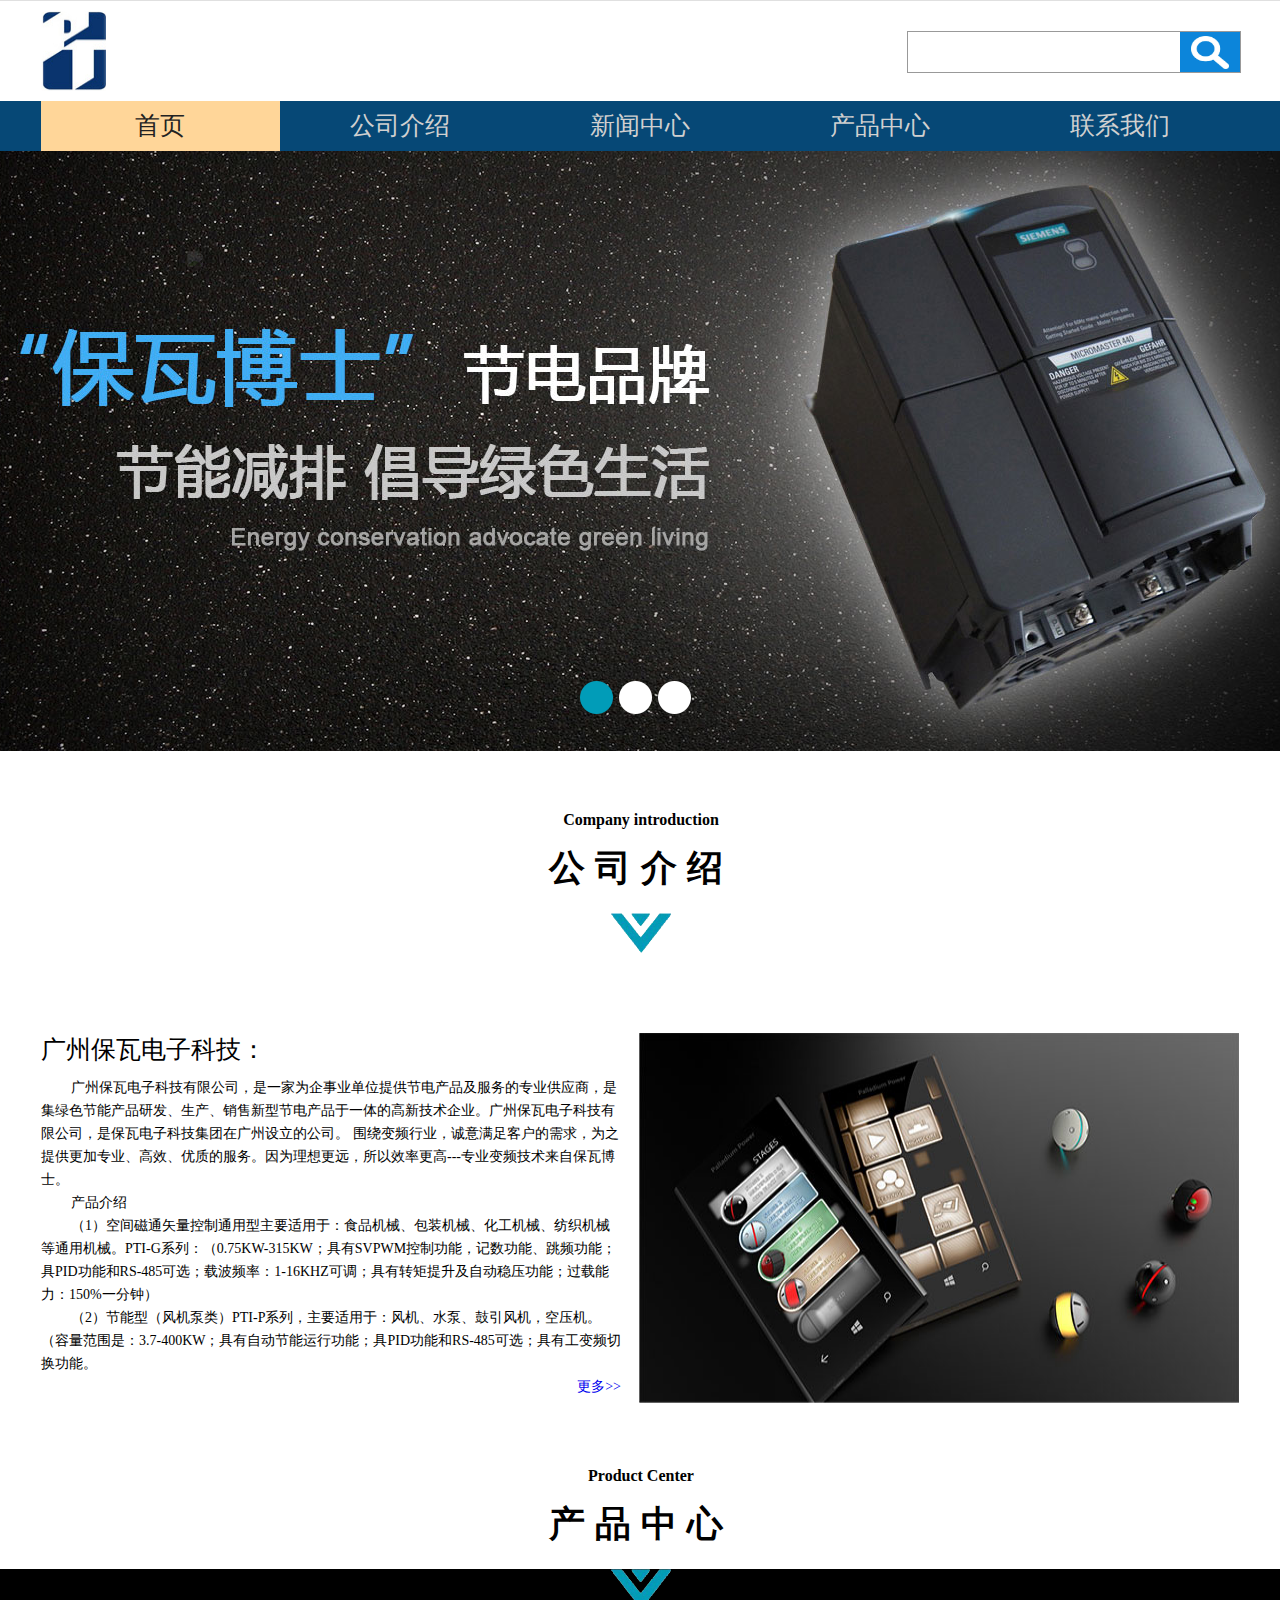
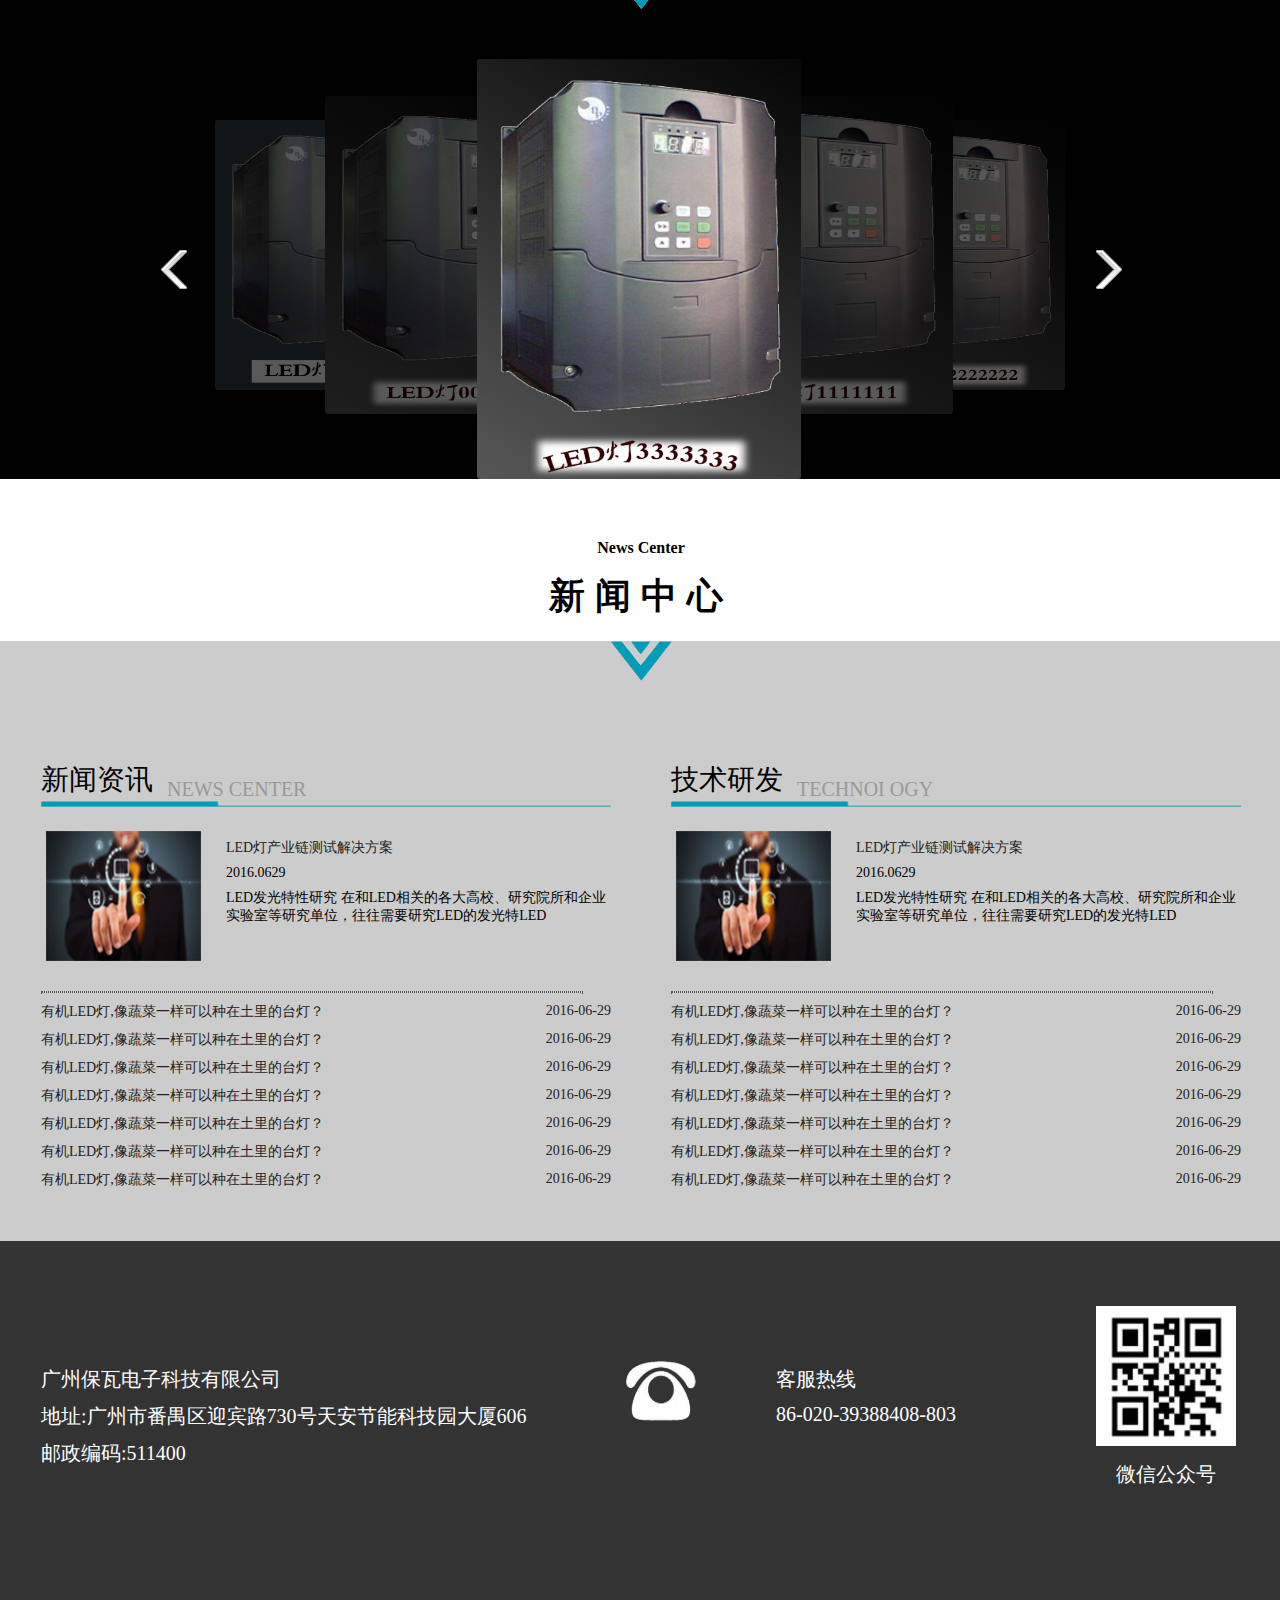
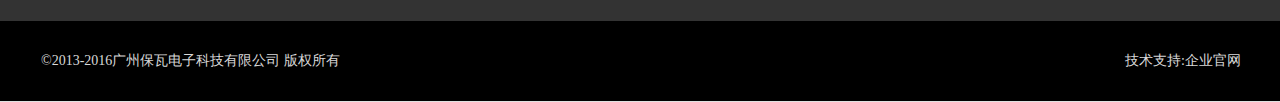
==== demo1/index.html @ ef254780 "first commit" ====
<!DOCTYPE html>
<html lang="en">
<head>
	<meta charset="UTF-8">
	<title>首页</title>
	<!-- body样式 -->
	<link rel="stylesheet" href="css/index.css" />
	<link rel="stylesheet" href="../public.css" />
	<!-- top轮播图样式及 js-->
	<link rel="stylesheet" href="css/banner-one.css" />
	<script src="js/jquery-1.8.3.min.js"></script>
	<script type="text/javascript" src="js/banner-one.js"></script>

	<!-- body焦点轮播图样式及 js -->
	<link rel="stylesheet" href="css/banner-two.css" />
	<script type="text/javascript" src="js/banner-two.js"></script>
</head>
<body>
	<div class="main">
		<div class="top-wrap">
			<div class="top-con">
				<img src="images/pic_03.gif" alt="" style="width:65px;height:80px;" />
				<div class="search">
					<input type="text" value="" />
					<button><img src="../images/901_03.png" alt=""></button>
				</div>
			</div>
		</div>

		<div class="head-nav">
			<ul>
				<li class="on"><a href="../demo1/index.html">首页</a></li>
				<li><a href="../demo2/index.html">公司介绍</a></li>
				<li><a href="../demo3/index.html">新闻中心</a></li>
				<li><a href="../demo4/index.html">产品中心</a></li>
				<li><a href="../demo5/index.html">联系我们</a></li>
			</ul>
		</div>

		<div class="DB_tab25">
			<ul class="DB_bgSet">
				<li style="background:url(images/banner1.jpg) no-repeat 100% 100%;"></li>
				<li style="background:url(images/banner2.jpg) no-repeat 100% 100%;"></li>
				<li style="background:url(images/banner3.jpg) no-repeat 100% 100%;"></li>
				<!-- <li style="background:url(images/about_us_02.jpg) no-repeat 100% 100%;"></li> -->
			</ul>

			<ul class="DB_imgSet">
				<li onClick="javascript:window.location.href='http://sc.admin5.com';">
					<img class="DB_1_1" src="images/" alt="图片logoA" style="width:200px;height:230px;" />
					<img class="DB_1_2" src="images/" alt="图片logoB" style="width:200px;height:230px;" />
		            <img class="DB_1_3" src="images/" alt="图片logoC" style="width:200px;height:230px;" />
				</li>

				<li onClick="javascript:window.location.href='http://sc.admin5.com';">
					<img class="DB_2_1" src="images/" alt="图片B-1" style="width:200px;height:230px;" />
					<img class="DB_2_2" src="images/" alt="图片B-2" style="width:200px;height:230px;" />
					<img class="DB_2_3" src="images/" alt="图片B-3" style="width:200px;height:230px;" />
				</li>

				<li onClick="javascript:window.location.href='http://sc.admin5.com';">
					<img class="DB_3_1" src="images/" alt="图片C-1" style="width:200px;height:230px;" />
					<img class="DB_3_2" src="images/" alt="图片C-2" style="width:200px;height:230px;" />		
					<img class="DB_3_3" src="images/" alt="图片C-3" style="width:200px;height:230px;" />		
				</li>

				<!-- <li onClick="javascript:window.location.href='http://sc.admin5.com';">
					<img class="DB_4_1" src="images/" alt="图片D-1" style="width:200px;height:230px;" />
					<img class="DB_4_2" src="images/" alt="图片D-2" style="width:200px;height:230px;" />
					<img class="DB_4_3" src="images/" alt="图片D-3" style="width:200px;height:230px;" />
					 每页可多次添加 html 
					<img class="DB_4_4" src="images/" alt="图片D-4" style="width:200px;height:230px;" /> 
		        </li> -->
		       </ul>
			<div class="DB_menuWrap">
				<ul class="DB_menuSet">
					<li><img src="images/banner_cir1.png" alt=""></li>
					<li><img src="images/banner_cir1.png" alt=""></li>
					<li><img src="images/banner_cir1.png" alt=""></li>
					<!-- <li><img src="images/banner_cir1.png" alt=""></li> -->
					<!-- <li><img src="images/btn_off.png" alt=""></li>
					<li><img src="images/btn_off.png" alt=""></li>
					<li><img src="images/btn_off.png" alt=""></li>
					<li><img src="images/btn_off.png" alt=""></li> -->
				</ul>
				<div class="DB_next"><img src="images/nextArrow.png" alt="NEXT" /></div>
				<div class="DB_prev"><img src="images/prevArrow.png" alt="PREV" /></div>
			</div>
		</div>
		<div style="text-align:center;margin:50px 0; font:normal 14px/24px 'MicroSoft YaHei';"></div>

		<div class="company-con">
			<div class="wrap">
				<div class="title">
					<h4>Company introduction</h4>
					<h2>公司介绍</h2>
					<img src="images/211_03.png" alt="" class="icon1" />
				</div>
				<div class="left-con">
					<h3>广州保瓦电子科技：</h3>
					<p>广州保瓦电子科技有限公司，是一家为企事业单位提供节电产品及服务的专业供应商，是集绿色节能产品研发、生产、销售新型节电产品于一体的高新技术企业。广州保瓦电子科技有限公司，是保瓦电子科技集团在广州设立的公司。 围绕变频行业，诚意满足客户的需求，为之提供更加专业、高效、优质的服务。因为理想更远，所以效率更高---专业变频技术来自保瓦博士。  </p>
	  				<p>产品介绍</p> 
					<p>（1）空间磁通矢量控制通用型主要适用于：食品机械、包装机械、化工机械、纺织机械等通用机械。PTI-G系列：（0.75KW-315KW；具有SVPWM控制功能，记数功能、跳频功能；具PID功能和RS-485可选；载波频率：1-16KHZ可调；具有转矩提升及自动稳压功能；过载能力：150%一分钟）</p>  
					<p>（2）节能型（风机泵类）PTI-P系列，主要适用于：风机、水泵、鼓引风机，空压机。（容量范围是：3.7-400KW；具有自动节能运行功能；具PID功能和RS-485可选；具有工变频切换功能。 </p>
					<p class="last_p"><a href="javascript:;">更多&gt;&gt;</a></p>
				</div>
				<div class="right-con"><img src="../images/subnav_about_us.jpg" alt="" /></div>
			</div>
		</div>

		<div class="banner-two">
			<div class="title">
				<h4>Product Center</h4>
				<h2>产品中心</h2>
			</div>
			<div class="banner-box">
				<img src="images/211_03.png" alt="" class="icon1" />
				<div id="box">
				    <pre class="prev">prev</pre>
				    <pre class="next">next</pre>
				    <ul>
				        <li><img src="images/ss1_03.jpg" /></li>
				        <li><img src="images/2121_03.jpg" /></li>
				        <li><img src="images/a31_03.jpg" /></li>
				        <li><img src="images/v31_03.jpg" /></li>
				        <li><img src="images/z1_03.jpg" /></li>
				        <li><img src="images/a31_03.jpg" /></li>
				    </ul>
				</div>
			</div>
		</div>

		<div class="news">
			<div class="title">
				<h4>News Center</h4>
				<h2>新闻中心</h2>
			</div>
			<div class="news-wrap">
				<img src="images/211_03.png" alt="" class="icon1" />
				<div class="news-con">
					<div class="new-fl">
						<h3>新闻资讯&nbsp;&nbsp;<sub>NEWS CENTER</sub></h3>
						<img src="images/1a_03.png" alt="" class="border-pic">
						<ul class="news_box1">
							<span class="span_one"><img src="../images/news_men.jpg" alt=""></span>
							<li><a href="javascript:;">LED灯产业链测试解决方案</a></li>
							<li>2016.0629</li>
							<li>LED发光特性研究 在和LED相关的各大高校、研究院所和企业实验室等研究单位，往往需要研究LED的发光特LED</li>
						</ul>
						<ul class="news_box2 clear_box">
							<span class="border"></span>
							<li><a href="javascript:;">有机LED灯,像蔬菜一样可以种在土里的台灯？<span>2016-06-29</span></a></li>
							<li><a href="javascript:;">有机LED灯,像蔬菜一样可以种在土里的台灯？<span>2016-06-29</span></a></li>
							<li><a href="javascript:;">有机LED灯,像蔬菜一样可以种在土里的台灯？<span>2016-06-29</span></a></li>
							<li><a href="javascript:;">有机LED灯,像蔬菜一样可以种在土里的台灯？<span>2016-06-29</span></a></li>
							<li><a href="javascript:;">有机LED灯,像蔬菜一样可以种在土里的台灯？<span>2016-06-29</span></a></li>
							<li><a href="javascript:;">有机LED灯,像蔬菜一样可以种在土里的台灯？<span>2016-06-29</span></a></li>
							<li><a href="javascript:;">有机LED灯,像蔬菜一样可以种在土里的台灯？<span>2016-06-29</span></a></li>
						</ul>
					</div>

					<div class="new-fr">
						<h3>技术研发&nbsp;&nbsp;<sub>TECHNOI OGY</sub></h3>
						<img src="images/1a_03.png" alt="" class="border-pic">
						<ul class="news_box1">
							<span class="span_one"><img src="../images/news_men.jpg" alt=""></span>
							<li><a href="javascript:;">LED灯产业链测试解决方案</a></li>
							<li>2016.0629</li>
							<li>LED发光特性研究 在和LED相关的各大高校、研究院所和企业实验室等研究单位，往往需要研究LED的发光特LED</li>
						</ul>
						<ul class="news_box2 clear_box">
							<span class="border"></span>
							<li><a href="javascript:;">有机LED灯,像蔬菜一样可以种在土里的台灯？<span>2016-06-29</span></a></li>
							<li><a href="javascript:;">有机LED灯,像蔬菜一样可以种在土里的台灯？<span>2016-06-29</span></a></li>
							<li><a href="javascript:;">有机LED灯,像蔬菜一样可以种在土里的台灯？<span>2016-06-29</span></a></li>
							<li><a href="javascript:;">有机LED灯,像蔬菜一样可以种在土里的台灯？<span>2016-06-29</span></a></li>
							<li><a href="javascript:;">有机LED灯,像蔬菜一样可以种在土里的台灯？<span>2016-06-29</span></a></li>
							<li><a href="javascript:;">有机LED灯,像蔬菜一样可以种在土里的台灯？<span>2016-06-29</span></a></li>
							<li><a href="javascript:;">有机LED灯,像蔬菜一样可以种在土里的台灯？<span>2016-06-29</span></a></li>
						</ul>
					</div>
					<div class="clear"></div>
				</div>
			</div>
		</div>

		<div class="contact">
			<div class="contact-wrap">
				<ul class="con_one">
					<li>广州保瓦电子科技有限公司</li>
					<li>地址:广州市番禺区迎宾路730号天安节能科技园大厦606</li>
					<li>邮政编码:511400</li>
				</ul>
				<ul class="con_two">
					<img src="images/12_10.png" alt="">
					<li>客服热线</li>
					<li>86-020-39388408-803</li>
				</ul>
				<ul class="con_three">
					<li><img src="images/12_05.jpg" alt=""></li>
					<li>微信公众号</li>
				</ul>
			</div>
		</div>

		<div class="footer">
			<div class="footer-box">
				<span class="span">&copy;2013-2016广州保瓦电子科技有限公司 版权所有</span>
				<span class="last-span">技术支持:企业官网</span>
			</div>
		</div>
	</div>
	<script type="text/javascript">
		$('.DB_tab25').DB_tabMotionBanner({
			key:'b28551',
			autoRollingTime:10000,                            
			bgSpeed:500,
			motion:{
				DB_1_1:{left:-50,opacity:0,speed:1000,delay:500},
				DB_1_2:{left:-50,opacity:0,speed:1000,delay:1000},
				DB_1_3:{left:100,opacity:0,speed:1000,delay:1500},
				DB_2_1:{top:50,opacity:0,speed:1000,delay:500},
				DB_2_2:{top:50,opacity:0,speed:1000,delay:1000},
				DB_2_3:{top:100,opacity:0,speed:1000,delay:1500},
				DB_3_1:{left:-50,opacity:0,speed:1000,delay:500},
				DB_3_2:{top:50,opacity:0,speed:1000,delay:1000},
				DB_3_3:{top:0,opacity:0,speed:1000,delay:1500},
				DB_4_1:{top:50,opacity:0,speed:1000,delay:500},
				DB_4_2:{top:0,opacity:0,speed:1000,delay:1000},
				DB_4_3:{top:0,opacity:0,speed:1000,delay:1500},
				DB_4_4:{top:30,opacity:0,speed:1000,delay:2000},
				DB_4_5:{top:100,opacity:0,speed:1000,delay:3000},
				end:null
			}
		})
	</script>
</body>
</html>
---- demo1/css/index.css ----
/*body,div,ul,li,h4,p{margin:0;padding:0;}*/
h2{
	font-size: 36px;
	letter-spacing: 10px;
}
h4{
	font-size: 16px;
	margin-bottom: 15px;
	padding-top: 60px;
}

.icon1{
	width: 60px;
	height: 40px;
	margin:20px auto 50px auto;
	display: block;
	}
.company-con .title,
.banner-two .title,
.news .title{
	text-align: center;
}
.company-con{
	width: 100%;
	margin-top: -50px;
	}
	.wrap{
		width: 1200px;
		margin:0 auto;
	}
	.wrap .title{
		margin-bottom: 80px;
	}

	.wrap .left-con{
		text-align: left;
		width: 580px;
		float: left;
	}

	.left-con p{
		text-indent: 30px;
		font-size: 14px;
		line-height: 23px;
	}
	.left-con h3{
		margin-bottom: 10px;
		font-size: 25px;
		font-weight: 400;
	}
	.left-con .last_p{
		text-align: right;
	}

	.wrap .right-con{
		width: 600px;
		height: auto;
		float: left;
		margin-left: 18px;
	}
	.right-con img{
		width: 600px;
		height: 370px;
	}

.banner-two{
	clear: both;
	width: 100%;
	}
	.banner-box{
		background: rgb(0,0,0);
		height: 510px;
	}

.news{
	width: 100%;
	}
	.news-wrap{
		background: #ccc;
		height: 600px;
	}
	.news-con{
		width: 1200px;
		margin: 80px auto 0;
		text-align: left;
	}
	.new-fl,.new-fr{
		height: 100%;
		width: 570px;
		float: left;
	}
	.new-fr{
		float: right;
	}
	.news-con h3{
		font-size: 28px;
		font-weight: 500;
	}
	.news-con h3 sub{
		font-size: 20px;
		color: #999;
		padding-top: 3px;
	}
	.news-con li{
		font-size: 14px;
	}
	.news-con .border-pic{
		width: 570px;
		margin:0 auto 20px;
	}
	.new-fl .news_box1 span img,
	.new-fr .news_box1 span img{
		width: 150px;
		height: 120px;
		float: left;
		margin-left: 5px;
		display: block;
	}
	.border{
		width: 540px;
		border:1px dotted #555;
		display: block;
	}
	.new-fl .news_box1,
	.new-fr .news_box1{
		width: 100%;
		height: 130px;
	}
	.new-fl .news_box1 li,
	.new-fr .news_box1 li{
		width: 380px;
		float: left;
		padding:8px 0 0 30px;
	}
	.new-fl ul .span_one,.new-fl ul .span_one img,
	.new-fr ul .span_one,.new-fr ul .span_one img{
		display: block;
		width:155px;
		height: 130px;
		float: left;
		margin-bottom: 30px;
	}
	.news_box2 li{
		padding:10px 0 0 0;
	}
	.news_box2 li span{
		float: right;
	}

	.news_box1 li a,
	.news_box2 li a{
		color: #222;
	}
	.clear_box{
		content: "";
		display: block;
		clear: both;
	}

.contact{
	width: 100%;
	background: #333;
	padding: 60px 0;
	}
	.contact-wrap{
		width: 1200px;
		margin:0 auto;
		height: 260px;
	}
	.contact-wrap li{
		font-size: 20px;
		color: #fff;
		padding:5px 0;
	}

	.contact-wrap .con_one{
		width: 500px;
		float: left;
		text-align: left;
		margin-right:85px;
		margin-top: 60px;
	}
	
	.contact-wrap .con_two{
		width: 370px;
		float: left;
		text-align: left;
		margin-right: 100px;
		margin-top: 60px;
	}
	.contact-wrap .con_two img{
		float: left;
		display: inline-block;
		width: 70px;
		height: 60px;
		margin-right: 80px;
	}
	.contact-wrap .con_three{
		width: 140px;
		float: left;
		text-align: center;
	}
	.contact-wrap .con_three img{
		width: 140px;
		height: 140px;
	}
	.news_box1 li a:hover,
	.news_box2 li a:hover{
		color: blue;
	}
---- public.css ----
/*公共样式*/
*{
	margin:0;
	padding:0;
	}
	html,body{
		width: 100%;
		height:100%;
		font-family:"Microsoft Yahei";
	}
	body{ 
		word-wrap:break-word;
		word-break:break-all; 
		position: relative;
	}
	html { 
		overflow-x: hidden; 
		overflow-y: auto; 
	}
	ul{list-style:none;}

	li{list-style: none;}

	a{text-decoration: none;}

	a:focus{outline: none;}

	img{border:0;}
	input,button{
		outline: none;
		cursor:pointer;
	}

.main{
	width: 1920px;
	margin: 0 auto;
	height: auto;
	border:1px solid #e0e0e0;
	position: absolute;
	top: 0;
	left:50%;
	margin-left: -960px;
	/*box-shadow: 1px 1px 1px #999;
	box-shadow: -1px -1px -1px #999;*/
	}

/*顶部部样式*/
	.top-wrap{
		width: 100%;
	}
	.top-con{
		width: 1200px;
		margin:10px auto;
		height: 80px;
	}
	.top-con img{
		width:65px;
		height: 80px;
		float: left;
		margin-right: 47%;
		vertical-align: middle;
	}
	.top-con .search{
		width: 332px;
		height: 40px;
		line-height: 35px;
		float:right;
		margin:20px 0 20px 0;
		border:1px solid #999;
	}
	.top-con input{
		width: 260px;
		vertical-align: middle;
		margin: 0 auto;
		border:none;
		padding-left:5px;
		font-size: 20px;
	}
	.top-con button{
		width: 60px;
		height: 100%;
		background: rgb(12, 133, 218);
		border:none;
		vertical-align: top;
		float: right;
	}
	.top-con button img{
		width: 38px;
		height: 33px;
		margin:1px 6px 0 11px;
	}

/*头部导航栏样式*/
	.head-nav{
		clear: both;
		height: 50px;
		background:rgb(6, 72, 118);
	}
	.head-nav ul{
		width: 1200px;
		margin: 0 auto;
		text-align: center;
	}
	.head-nav li{
		float: left;
		width: 19.9%;
		height: 50px;
		line-height: 50px;
		margin-right: 1px;
	}
	.head-nav a {
		display: block;
		font-weight: 500;	
		color: #d0d0d0;
		font-size: 25px;
	}
	.head-nav li:hover a{
		background: rgb(255, 214, 153);
		color:#222;
	}
	.head-nav .on{
		background: rgb(255, 214, 153);
	}
	.head-nav .on a{color: #222;}

/*banner 样式*/
	.banner,.banner img{
	clear: both;
	width:1920px;
	height: 600px;
	}
	.banner{
		position: absolute;
		left:50%;
		top:150px;
		margin-left: -960px;
	}

/*content 样式*/
	.mainbody{
	width: 1200px;
	margin:650px auto 0;
	height: auto;
	}

/*mainbody 头部导航 样式*/
	.header-nav ul{
	width: 1200px;
	height: 45px;
	line-height: 45px;
	background: rgb(208,208,208);
	}
	.header-nav li{
		float: left;
	}
	.header-nav .nav-first,.header-nav li a{
		color:#666;
		font-size: 20px;
		padding: 0 5px;
	}
	.header-nav li .nav-last{color: blue;}
	.header-nav .nav-first {padding-left:45px;}

/*main-con 样式*/
	.main-con{
		width: 100%;
		margin-top: 30px;
		}

	/*左边导航样式*/
		.fl-nav{
			float: left;
			margin-left: 5px;
		}
		.fl-nav a{
			color:#333;
		}
		.fl-nav li{
			width: 260px;
			height: 50px;
			text-align: center;
			line-height: 50px;
			border-bottom: 1px solid #999;
			margin-bottom: 1px;
			background: rgb(208,208,208);
		}
		.fl-nav .icon-a:hover{
			background: rgb(238, 219, 93);
		}
		.fl-nav li:first-child{
			background:rgb(6, 72, 118);
			font-size: 25px;
			color: #fff;
		}
		.fl-nav li:first-child a{
			color:#fff;
			vertical-align: middle;
		}
		.fl-nav li:first-child img{
			vertical-align: middle;
		}
		.fl-nav .last-child{
			background: rgb(11, 200, 100);
		}
		.fl-nav .icon-a,.fl-nav .last-child{
			font-size: 21px;
		}
	/*三角图标样式*/
		.fl-nav span{
			display: inline-block;width:0;
			border-top:8px solid transparent;
			border-bottom: 8px solid transparent;
			border-left: 8px solid #222;
			border-right: 8px solid transparent;
			margin-right: 10px;
		}
		.fl-nav .font-icon{
			border-left: 8px solid #fff;
		}
	/*鼠标经过是图标的样式*/
		.fl-nav li:hover span{
			border-left-color: #fff;
		}

	/*右边 content 样式*/
		.fr-con-wrap{
			float: right;
			margin:0 auto 120px;
		}
		.fr-con{
			width: 900px;
			border: 2px solid #ccc;
		}
		.fr-con .title{
			width: 100%;
			height: 50px;
		}
		/*图片样式*/
		.fr-con .title img{
			float: left;
			padding:10px 8px 0 5px;
			width:35px;
			height:36px;
			display: inline-block;
		}
		.fr-con h2{
			font-size: 25px;
			font-weight: 500;
			padding:6px 0 6px 0;
		}
		.fr-con .title .icon{
			background-image: url(images/pic_19.png);
			background-repeat: no-repeat;
			width:800px;
			height: 10px;
			float: left;
			display: block;
		}
		.fr-con h3{
			font-weight: 400;
			font-size: 20px;
		}

/*底部样式*/
	.footer{
		clear:both;
		height: 80px;
		background:#000;
	}
	.footer-box{
		width: 1200px;
		height: 100%;
		margin: 0 auto;
	}
	.footer span{
		color:#d8d8d8;
		font-size:14px;
		line-height: 80px;
	}
	.footer-box .last-span{
		float: right;
	}

/*清除浮动样式*/
	.clear{clear: both;}
	.clear1{padding-bottom: 50px;}



/*div清除浮动 加空标签  清除可占位 自动挣开高度*/
/*.clear{clear: both;}*/


/*ul清除浮动 用伪类清除浮动 : content"" ,display:block,clear:both*/
/*.clear{
	content: "";
	display: block;
	clear: both;
}

<input maxlength="10" placeholder="" />
/*maxlength 输入字数*/
---- demo1/css/banner-one.css ----
#top{width:988px; margin:auto;height:80px;}
	#top .logo{float:left;width:178px;height:80px;}
	#top .m{float:right;line-height:80px;width:580px;}
	#top .m a{color:#333;float:left; text-decoration:none;margin-left:50px;font-size:20px;}
	#top .m a:hover{ opacity:0.9;}
	#top .m .a{color:#169bfd;}
	ul,li{list-style:none;margin:0;padding:0}
	.DB_tab25 {width:100%;height:600px;position:relative;overflow:hidden;cursor:pointer;}
	.DB_tab25 .DB_bgSet{position:relative;}
	.DB_tab25 .DB_bgSet li{position:absolute;width:100%;height:600px;display:none;}
	.DB_tab25 .DB_imgSet{position:absolute;width:988px;left:50%;margin-left:-500px;}
	/*位置不一，用此方法*/
	/*.DB_tab25 .DB_imgSet .DB_1_1{position:absolute;left:90px;top:100px;}
	.DB_tab25 .DB_imgSet .DB_1_2{position:absolute;left:390px;top:100px;}
	.DB_tab25 .DB_imgSet .DB_1_3{position:absolute;left:690px;top:100px;}
	.DB_tab25 .DB_imgSet .DB_2_1{position:absolute;left:90px;top:100px;}
	.DB_tab25 .DB_imgSet .DB_2_2{position:absolute;left:390px;top:100px;}
	.DB_tab25 .DB_imgSet .DB_2_3{position:absolute;left:690px;top:100px;}
	.DB_tab25 .DB_imgSet .DB_3_1{position:absolute;left:90px;top:100px;}
	.DB_tab25 .DB_imgSet .DB_3_2{position:absolute;left:390px;top:100px;}
	.DB_tab25 .DB_imgSet .DB_3_3{position:absolute;left:690px;top:100px;}
	.DB_tab25 .DB_imgSet .DB_4_1{position:absolute;left:90px;top:100px;}
	.DB_tab25 .DB_imgSet .DB_4_2{position:absolute;left:390px;top:100px;}
	.DB_tab25 .DB_imgSet .DB_4_3{position:absolute;left:690px;top:100px;}
	*/
	/*位置统一，用此方法*/
	.DB_tab25 .DB_imgSet .DB_1_1,.DB_tab25 .DB_imgSet .DB_2_1,
	.DB_tab25 .DB_imgSet .DB_3_1,.DB_tab25 .DB_imgSet .DB_4_1{position:absolute;left:90px;top:100px;}
	.DB_tab25 .DB_imgSet .DB_1_2,.DB_tab25 .DB_imgSet .DB_2_2,
	.DB_tab25 .DB_imgSet .DB_3_2,.DB_tab25 .DB_imgSet .DB_4_2{position:absolute;left:390px;top:100px;}
	.DB_tab25 .DB_imgSet .DB_1_3,.DB_tab25 .DB_imgSet .DB_2_3,
	.DB_tab25 .DB_imgSet .DB_3_3,.DB_tab25 .DB_imgSet .DB_4_3{position:absolute;left:690px;top:100px;}

	/*如新添加则可用此样式*/
	/*.DB_tab25 .DB_imgSet .DB_4_4{position:absolute;left:540px;top:100px}
	.DB_tab25 .DB_imgSet .DB_4_5{position:absolute;left:770px;top:100px}*/
	.DB_tab25 .DB_menuWrap{position:absolute;width:988px;left:50%;margin-left:-500px;}
	.DB_tab25 .DB_menuWrap .DB_menuSet{position:absolute;width:100%;top:530px;text-align:center;font-size:0; border-radius:20px;}
	.DB_tab25 .DB_menuWrap .DB_menuSet li{cursor:pointer;margin:0 3px;display:inline}
	.DB_tab25 .DB_prev{position:absolute;left:-100px;top:270px;cursor:pointer;display:none}
	.DB_tab25 .DB_next{position:absolute;right:-100px;top:270px;cursor:pointer;display:none}
---- demo1/css/banner-two.css ----
@charset "utf-8";
/*body,div,ul,li,h4,p{margin:0;padding:0;}*/
/*body{font:12px/1.8 arial;color:#fff;background:url(../images/home_bg.jpg) 50% 0 no-repeat #000;}
*//*a{color:#fff;text-decoration:none;background:#666;padding:2px 5px;}
a:hover{background:#F90;}*/

/* box */
#box{
	position:relative;
	width:853px;
	height:419px;
	margin:0 auto;
}
#box ul{
	position:relative;
	width:853px;
	height:419px;
}
#box li{
	position:absolute;
	list-style:none;
	background:#000;
	width:0;
	height:0;
	top:146px;
	left:377px;
	z-index:0;
	cursor:pointer;
	overflow:hidden;
	border-radius:3px;
}
#box li img{
	width:100%;
	height:100%;
	vertical-align:top;
}
#box .prev, #box .next{
	position:absolute;
	top:50%;
	width:39px;
	height:80px;
	margin-top:-40px;
	overflow:hidden;
	text-indent:-999px;
	cursor:pointer;
	background:url(../../images/btn.png) no-repeat;
}
#box .prev{left:-60px;}

#box .next{
	right:-60px;
	background-position:-39px 0;
}
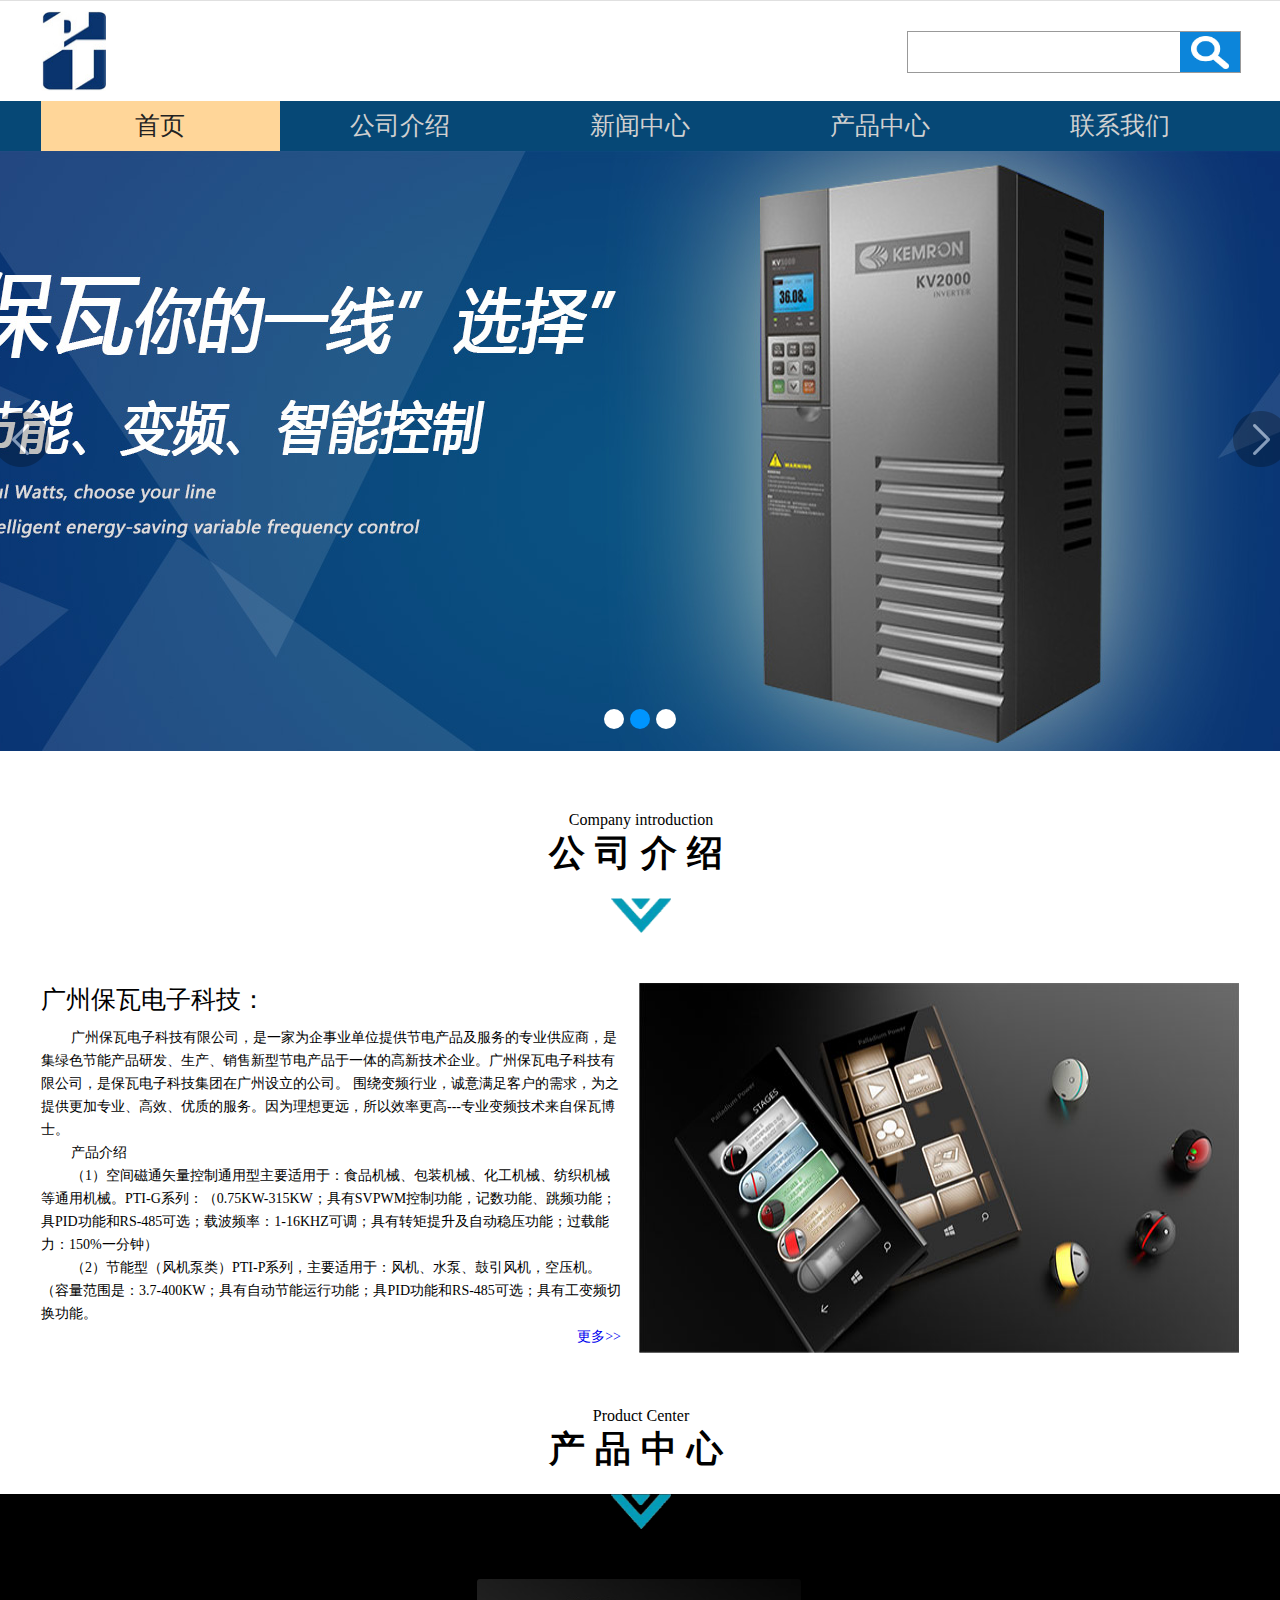
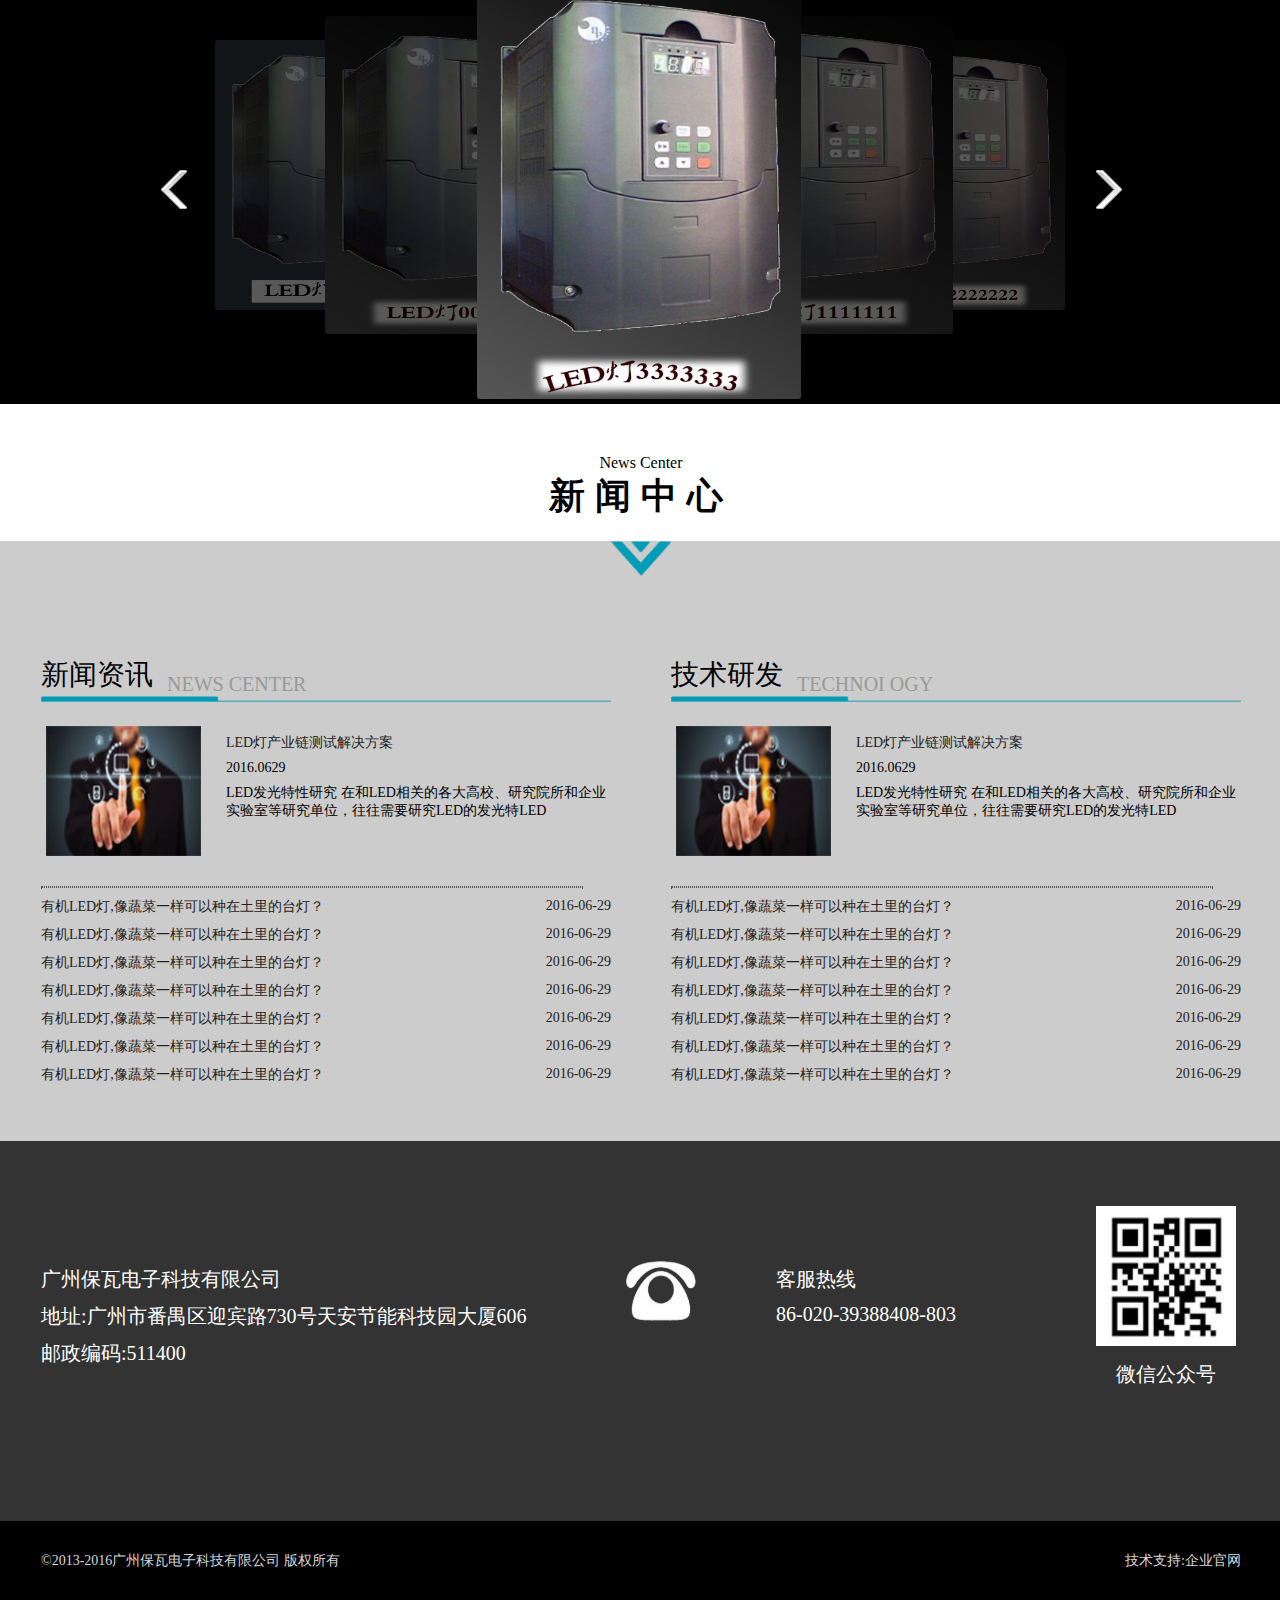
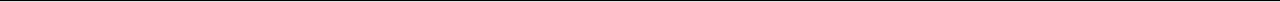
==== commit 6cc87f1d: "one" ====
--- a/demo1/index.html
+++ b/demo1/index.html
@@ -2,6 +2,8 @@
 <html lang="en">
 <head>
 	<meta charset="UTF-8">
+	<!-- <meta http-equiv=Content-Type content=“text/html;charset=utf-8″> -->
+	<meta http-equiv=“X-UA-Compatible” content=“IE=8″>
 	<title>首页</title>
 	<!-- body样式 -->
 	<link rel="stylesheet" href="css/index.css" />
@@ -10,6 +12,7 @@
 	<link rel="stylesheet" href="css/banner-one.css" />
 	<script src="js/jquery-1.8.3.min.js"></script>
 	<script type="text/javascript" src="js/banner-one.js"></script>
+	<script src=”http://ie7-js.googlecode.com/svn/version/2.0(beta)/IE8.js” type=”text/javascript”></script>
 
 	<!-- body焦点轮播图样式及 js -->
 	<link rel="stylesheet" href="css/banner-two.css" />
@@ -37,62 +40,28 @@
 			</ul>
 		</div>
 
-		<div class="DB_tab25">
-			<ul class="DB_bgSet">
-				<li style="background:url(images/banner1.jpg) no-repeat 100% 100%;"></li>
-				<li style="background:url(images/banner2.jpg) no-repeat 100% 100%;"></li>
-				<li style="background:url(images/banner3.jpg) no-repeat 100% 100%;"></li>
-				<!-- <li style="background:url(images/about_us_02.jpg) no-repeat 100% 100%;"></li> -->
-			</ul>
+		<div id="Big_Slide_box">
+			<div id="Big_Slide">
+		    	<ul>
+		        	<li id="Big_Slide_0"><img src="images/banner3.jpg"></li>
+		            <li id="Big_Slide_1"><img src="images/banner2.jpg"></li>
+		            <li id="Big_Slide_2"><img src="images/banner1.jpg"></li>
+		        </ul>
 
-			<ul class="DB_imgSet">
-				<li onClick="javascript:window.location.href='http://sc.admin5.com';">
-					<img class="DB_1_1" src="images/" alt="图片logoA" style="width:200px;height:230px;" />
-					<img class="DB_1_2" src="images/" alt="图片logoB" style="width:200px;height:230px;" />
-		            <img class="DB_1_3" src="images/" alt="图片logoC" style="width:200px;height:230px;" />
-				</li>
+		        <a id="Big_Slide_Last"></a>
+		        <a id="Big_Slide_Next"></a>
 
-				<li onClick="javascript:window.location.href='http://sc.admin5.com';">
-					<img class="DB_2_1" src="images/" alt="图片B-1" style="width:200px;height:230px;" />
-					<img class="DB_2_2" src="images/" alt="图片B-2" style="width:200px;height:230px;" />
-					<img class="DB_2_3" src="images/" alt="图片B-3" style="width:200px;height:230px;" />
-				</li>
-
-				<li onClick="javascript:window.location.href='http://sc.admin5.com';">
-					<img class="DB_3_1" src="images/" alt="图片C-1" style="width:200px;height:230px;" />
-					<img class="DB_3_2" src="images/" alt="图片C-2" style="width:200px;height:230px;" />		
-					<img class="DB_3_3" src="images/" alt="图片C-3" style="width:200px;height:230px;" />		
-				</li>
-
-				<!-- <li onClick="javascript:window.location.href='http://sc.admin5.com';">
-					<img class="DB_4_1" src="images/" alt="图片D-1" style="width:200px;height:230px;" />
-					<img class="DB_4_2" src="images/" alt="图片D-2" style="width:200px;height:230px;" />
-					<img class="DB_4_3" src="images/" alt="图片D-3" style="width:200px;height:230px;" />
-					 每页可多次添加 html 
-					<img class="DB_4_4" src="images/" alt="图片D-4" style="width:200px;height:230px;" /> 
-		        </li> -->
-		       </ul>
-			<div class="DB_menuWrap">
-				<ul class="DB_menuSet">
-					<li><img src="images/banner_cir1.png" alt=""></li>
-					<li><img src="images/banner_cir1.png" alt=""></li>
-					<li><img src="images/banner_cir1.png" alt=""></li>
-					<!-- <li><img src="images/banner_cir1.png" alt=""></li> -->
-					<!-- <li><img src="images/btn_off.png" alt=""></li>
-					<li><img src="images/btn_off.png" alt=""></li>
-					<li><img src="images/btn_off.png" alt=""></li>
-					<li><img src="images/btn_off.png" alt=""></li> -->
-				</ul>
-				<div class="DB_next"><img src="images/nextArrow.png" alt="NEXT" /></div>
-				<div class="DB_prev"><img src="images/prevArrow.png" alt="PREV" /></div>
-			</div>
+		        <div id="Big_Slide_Tab"></div>
+		        <div id="prevL" class="prev" ></div>
+		        <div id="prevR" class="prev" ></div>
+		    </div>
 		</div>
-		<div style="text-align:center;margin:50px 0; font:normal 14px/24px 'MicroSoft YaHei';"></div>
+		<!-- <div style="text-align:center;margin:50px 0; font:normal 14px/24px 'MicroSoft YaHei';"></div> -->
 
 		<div class="company-con">
 			<div class="wrap">
 				<div class="title">
-					<h4>Company introduction</h4>
+					<span>Company introduction</span>
 					<h2>公司介绍</h2>
 					<img src="images/211_03.png" alt="" class="icon1" />
 				</div>
@@ -106,11 +75,12 @@
 				</div>
 				<div class="right-con"><img src="../images/subnav_about_us.jpg" alt="" /></div>
 			</div>
+			<div class="clear"></div>
 		</div>
 
 		<div class="banner-two">
 			<div class="title">
-				<h4>Product Center</h4>
+				<span>Product Center</span>
 				<h2>产品中心</h2>
 			</div>
 			<div class="banner-box">
@@ -132,7 +102,7 @@
 
 		<div class="news">
 			<div class="title">
-				<h4>News Center</h4>
+				<span>News Center</span>
 				<h2>新闻中心</h2>
 			</div>
 			<div class="news-wrap">
@@ -210,29 +180,5 @@
 			</div>
 		</div>
 	</div>
-	<script type="text/javascript">
-		$('.DB_tab25').DB_tabMotionBanner({
-			key:'b28551',
-			autoRollingTime:10000,                            
-			bgSpeed:500,
-			motion:{
-				DB_1_1:{left:-50,opacity:0,speed:1000,delay:500},
-				DB_1_2:{left:-50,opacity:0,speed:1000,delay:1000},
-				DB_1_3:{left:100,opacity:0,speed:1000,delay:1500},
-				DB_2_1:{top:50,opacity:0,speed:1000,delay:500},
-				DB_2_2:{top:50,opacity:0,speed:1000,delay:1000},
-				DB_2_3:{top:100,opacity:0,speed:1000,delay:1500},
-				DB_3_1:{left:-50,opacity:0,speed:1000,delay:500},
-				DB_3_2:{top:50,opacity:0,speed:1000,delay:1000},
-				DB_3_3:{top:0,opacity:0,speed:1000,delay:1500},
-				DB_4_1:{top:50,opacity:0,speed:1000,delay:500},
-				DB_4_2:{top:0,opacity:0,speed:1000,delay:1000},
-				DB_4_3:{top:0,opacity:0,speed:1000,delay:1500},
-				DB_4_4:{top:30,opacity:0,speed:1000,delay:2000},
-				DB_4_5:{top:100,opacity:0,speed:1000,delay:3000},
-				end:null
-			}
-		})
-	</script>
 </body>
 </html>--- a/demo1/css/index.css
+++ b/demo1/css/index.css
@@ -3,16 +3,17 @@
 	font-size: 36px;
 	letter-spacing: 10px;
 }
-h4{
+.company-con .title span,
+.banner-two .title span,
+.news .title span{
 	font-size: 16px;
 	margin-bottom: 15px;
-	padding-top: 60px;
 }
 
 .icon1{
 	width: 60px;
-	height: 40px;
-	margin:20px auto 50px auto;
+	height: 35px;
+	margin:20px auto 50px;
 	display: block;
 	}
 .company-con .title,
@@ -22,14 +23,13 @@
 }
 .company-con{
 	width: 100%;
-	margin-top: -50px;
 	}
 	.wrap{
 		width: 1200px;
 		margin:0 auto;
 	}
 	.wrap .title{
-		margin-bottom: 80px;
+		margin-top: 60px;
 	}
 
 	.wrap .left-con{
@@ -64,8 +64,8 @@
 	}
 
 .banner-two{
-	clear: both;
-	width: 100%;
+	width: 100%;
+	margin-top: 50px;
 	}
 	.banner-box{
 		background: rgb(0,0,0);
@@ -74,6 +74,7 @@
 
 .news{
 	width: 100%;
+	margin-top: 50px;
 	}
 	.news-wrap{
 		background: #ccc;
--- a/public.css
+++ b/public.css
@@ -75,6 +75,7 @@
 		border:none;
 		padding-left:5px;
 		font-size: 20px;
+		background: #fff;
 	}
 	.top-con button{
 		width: 60px;
@@ -145,10 +146,10 @@
 
 /*mainbody 头部导航 样式*/
 	.header-nav ul{
-	width: 1200px;
-	height: 45px;
-	line-height: 45px;
-	background: rgb(208,208,208);
+		width: 1200px;
+		height: 45px;
+		line-height: 45px;
+		background: rgb(242, 239, 239);
 	}
 	.header-nav li{
 		float: left;
@@ -180,12 +181,12 @@
 			height: 50px;
 			text-align: center;
 			line-height: 50px;
-			border-bottom: 1px solid #999;
+			border-bottom: 1px solid #ccc;
 			margin-bottom: 1px;
-			background: rgb(208,208,208);
+			background: rgb(242, 239, 239);
 		}
 		.fl-nav .icon-a:hover{
-			background: rgb(238, 219, 93);
+			background: rgb(198, 193, 193);
 		}
 		.fl-nav li:first-child{
 			background:rgb(6, 72, 118);
@@ -200,7 +201,7 @@
 			vertical-align: middle;
 		}
 		.fl-nav .last-child{
-			background: rgb(11, 200, 100);
+			background: rgb(198, 193, 193);
 		}
 		.fl-nav .icon-a,.fl-nav .last-child{
 			font-size: 21px;
@@ -246,19 +247,21 @@
 		.fr-con h2{
 			font-size: 25px;
 			font-weight: 500;
-			padding:6px 0 6px 0;
+			padding:6px 0 5px 0;
+			text-indent: 10px;
 		}
 		.fr-con .title .icon{
 			background-image: url(images/pic_19.png);
 			background-repeat: no-repeat;
-			width:800px;
-			height: 10px;
+			background-size: 100% 100%;
+			width:700px;
+			height: 5px;
 			float: left;
 			display: block;
 		}
 		.fr-con h3{
 			font-weight: 400;
-			font-size: 20px;
+			font-size: 22px;
 		}
 
 /*底部样式*/
--- a/demo1/css/banner-one.css
+++ b/demo1/css/banner-one.css
@@ -1,41 +1,47 @@
-#top{width:988px; margin:auto;height:80px;}
-	#top .logo{float:left;width:178px;height:80px;}
-	#top .m{float:right;line-height:80px;width:580px;}
-	#top .m a{color:#333;float:left; text-decoration:none;margin-left:50px;font-size:20px;}
-	#top .m a:hover{ opacity:0.9;}
-	#top .m .a{color:#169bfd;}
-	ul,li{list-style:none;margin:0;padding:0}
-	.DB_tab25 {width:100%;height:600px;position:relative;overflow:hidden;cursor:pointer;}
-	.DB_tab25 .DB_bgSet{position:relative;}
-	.DB_tab25 .DB_bgSet li{position:absolute;width:100%;height:600px;display:none;}
-	.DB_tab25 .DB_imgSet{position:absolute;width:988px;left:50%;margin-left:-500px;}
-	/*位置不一，用此方法*/
-	/*.DB_tab25 .DB_imgSet .DB_1_1{position:absolute;left:90px;top:100px;}
-	.DB_tab25 .DB_imgSet .DB_1_2{position:absolute;left:390px;top:100px;}
-	.DB_tab25 .DB_imgSet .DB_1_3{position:absolute;left:690px;top:100px;}
-	.DB_tab25 .DB_imgSet .DB_2_1{position:absolute;left:90px;top:100px;}
-	.DB_tab25 .DB_imgSet .DB_2_2{position:absolute;left:390px;top:100px;}
-	.DB_tab25 .DB_imgSet .DB_2_3{position:absolute;left:690px;top:100px;}
-	.DB_tab25 .DB_imgSet .DB_3_1{position:absolute;left:90px;top:100px;}
-	.DB_tab25 .DB_imgSet .DB_3_2{position:absolute;left:390px;top:100px;}
-	.DB_tab25 .DB_imgSet .DB_3_3{position:absolute;left:690px;top:100px;}
-	.DB_tab25 .DB_imgSet .DB_4_1{position:absolute;left:90px;top:100px;}
-	.DB_tab25 .DB_imgSet .DB_4_2{position:absolute;left:390px;top:100px;}
-	.DB_tab25 .DB_imgSet .DB_4_3{position:absolute;left:690px;top:100px;}
-	*/
-	/*位置统一，用此方法*/
-	.DB_tab25 .DB_imgSet .DB_1_1,.DB_tab25 .DB_imgSet .DB_2_1,
-	.DB_tab25 .DB_imgSet .DB_3_1,.DB_tab25 .DB_imgSet .DB_4_1{position:absolute;left:90px;top:100px;}
-	.DB_tab25 .DB_imgSet .DB_1_2,.DB_tab25 .DB_imgSet .DB_2_2,
-	.DB_tab25 .DB_imgSet .DB_3_2,.DB_tab25 .DB_imgSet .DB_4_2{position:absolute;left:390px;top:100px;}
-	.DB_tab25 .DB_imgSet .DB_1_3,.DB_tab25 .DB_imgSet .DB_2_3,
-	.DB_tab25 .DB_imgSet .DB_3_3,.DB_tab25 .DB_imgSet .DB_4_3{position:absolute;left:690px;top:100px;}
+/*Big_Slide样式*/
+#Big_Slide_box{width:1920; overflow-x:hidden;}
+#Big_Slide{width:1920px;position: relative; margin:0 auto; height:600px;}
+#Big_Slide ul li{width:1920px; height:600px; position: absolute;}
+/*#Big_Slide_Last,#Big_Slide_Next{width:46px; height:131px; color:#333; font-size:18px; position: absolute;z-index:9999; cursor:pointer; opacity:0.5;}*/
 
-	/*如新添加则可用此样式*/
-	/*.DB_tab25 .DB_imgSet .DB_4_4{position:absolute;left:540px;top:100px}
-	.DB_tab25 .DB_imgSet .DB_4_5{position:absolute;left:770px;top:100px}*/
-	.DB_tab25 .DB_menuWrap{position:absolute;width:988px;left:50%;margin-left:-500px;}
-	.DB_tab25 .DB_menuWrap .DB_menuSet{position:absolute;width:100%;top:530px;text-align:center;font-size:0; border-radius:20px;}
-	.DB_tab25 .DB_menuWrap .DB_menuSet li{cursor:pointer;margin:0 3px;display:inline}
-	.DB_tab25 .DB_prev{position:absolute;left:-100px;top:270px;cursor:pointer;display:none}
-	.DB_tab25 .DB_next{position:absolute;right:-100px;top:270px;cursor:pointer;display:none}
+#Big_Slide_Last,#Big_Slide_Next{
+	width:80px; 
+	height:80px; 
+	position: absolute;
+	z-index:9999; 
+	cursor:pointer; 
+	opacity:0.5;
+}
+#Big_Slide ul li img{width: 1920px;height: 600px;}
+#Big_Slide_Last:hover,#Big_Slide_Next:hover{opacity:1;}
+#Big_Slide_Last{ left:300px;background:url(../images/prevArrow.png) no-repeat center top;}
+#Big_Slide_Next{right: 300px; background:url(../images/nextArrow.png) no-repeat center top;}
+#Big_Slide_Tab{
+	position: absolute; 
+	bottom:12px; 
+	height:30px; 
+	margin:0 auto;
+	width:80px;
+}
+#Big_Slide_Tab a{
+	display:block; 
+	background:#fff; 
+	float:left;
+	width: 5px; 
+	height:20px; 
+	overflow:hidden; 
+	z-index:9999; 
+	margin:0 3px;
+	border-radius: 100%;
+}
+#Big_Slide_Tab .TabOn{ background:#0095ff;} 
+
+#Big_Slide .prev{
+	position:absolute; 
+	width:1920px; 
+	height:600px; 
+	background:#fff; 
+	top:0px; 
+	z-index:99; 
+	opacity:0.95;
+}
